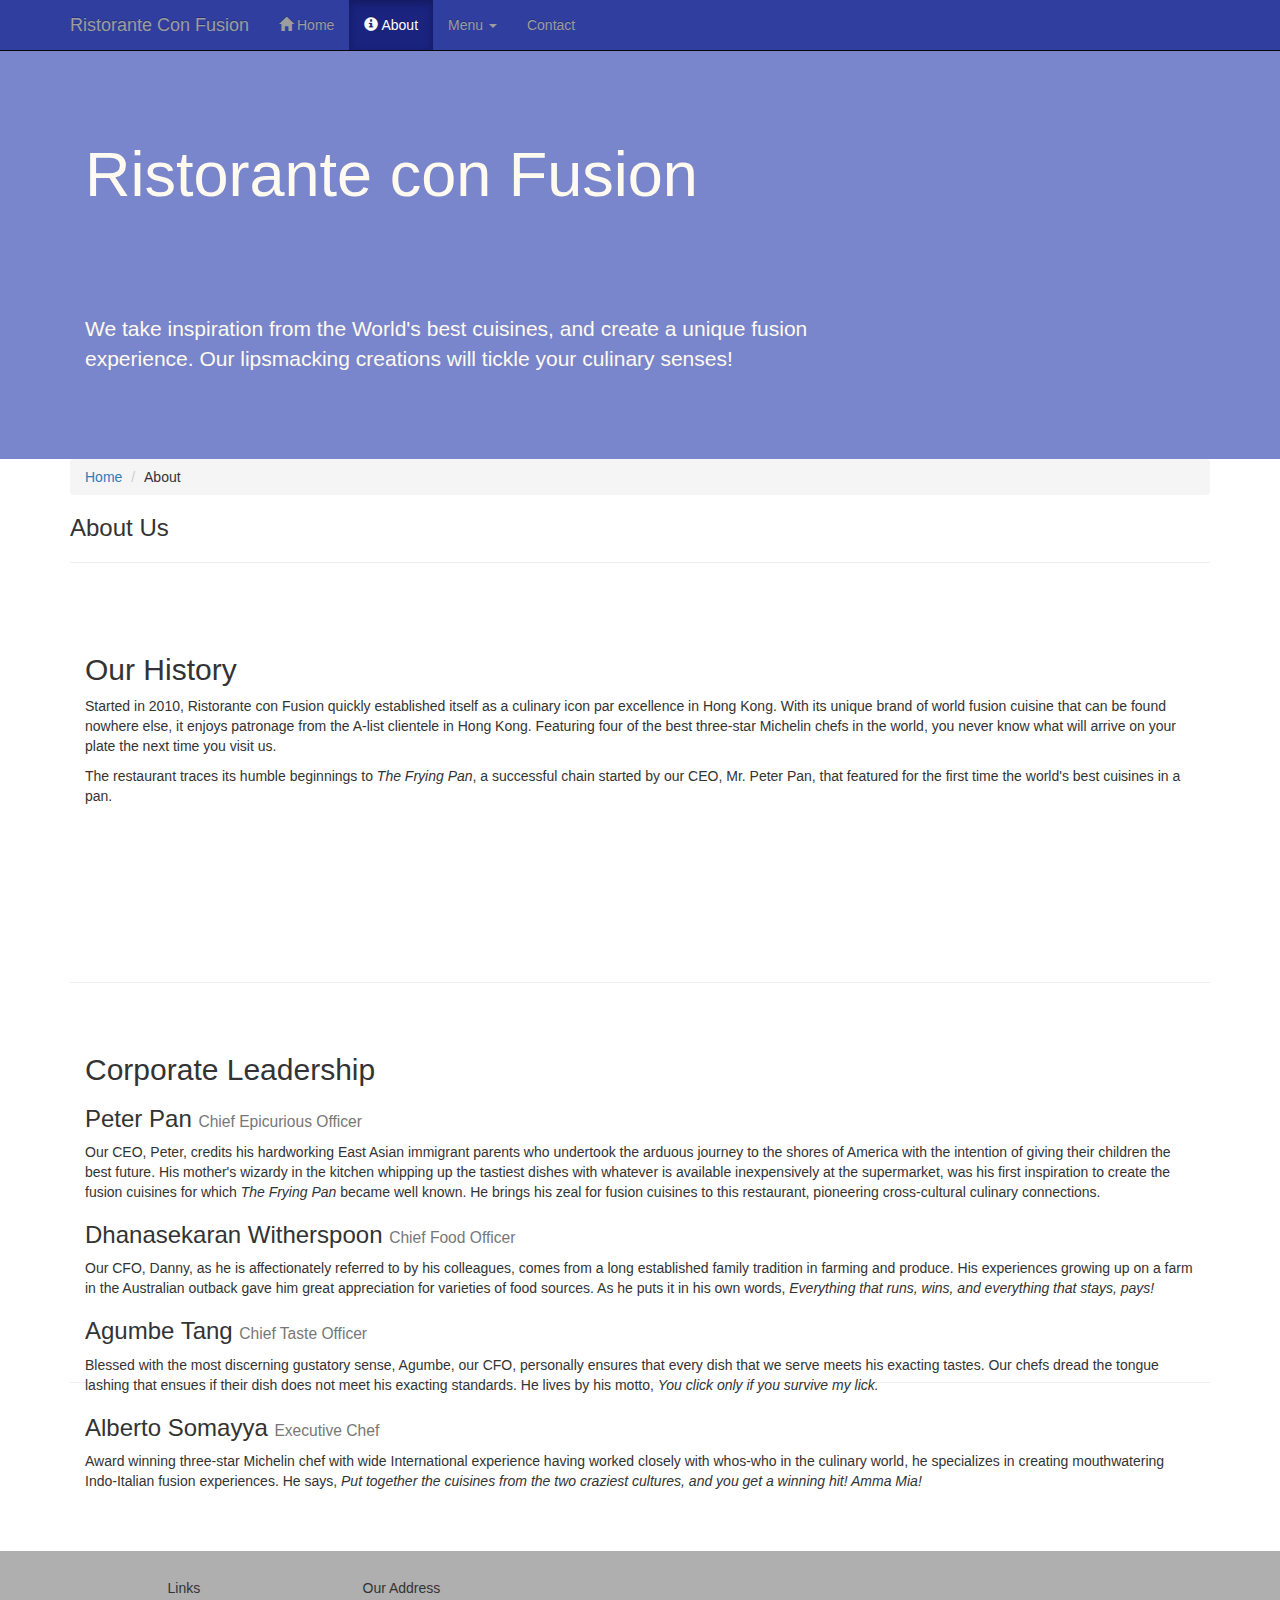
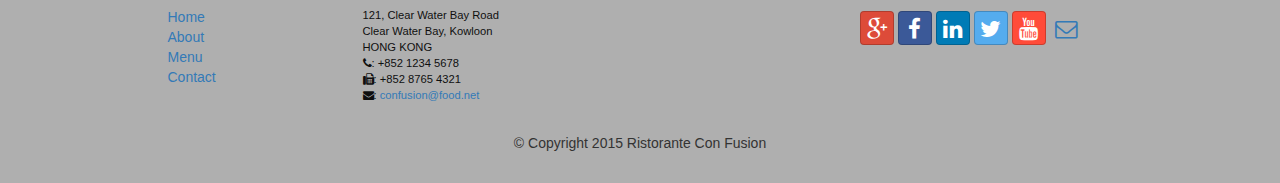
==== aboutus.html @ 4d0ea7b9 "Week 1 Assignment" ====
<!DOCTYPE html>
<html lang="en">

<head>
     <meta charset="utf-8">
    <meta http-equiv="X-UA-Compatible" content="IE=edge">
    <meta name="viewport" content="width=device-width, initial-scale=1">
    <!-- The above 3 meta tags *must* come first in the head; any other head 
         content must come *after* these tags -->
    <title>Ristorante Con Fusion: About Us</title>
        <!-- Bootstrap -->
    <link href="css/bootstrap.min.css" rel="stylesheet">
    <link href="css/bootstrap-theme.min.css" rel="stylesheet">
    <link href="css/font-awesome.min.css" rel="stylesheet">
    <link href="css/bootstrap-social.css" rel="stylesheet">
    <link href="css/mystyles.css" rel="stylesheet">

    <!-- HTML5 shim and Respond.js for IE8 support of HTML5 elements and media queries -->
    <!-- WARNING: Respond.js doesn't work if you view the page via file:// -->
    <!--[if lt IE 9]>
      <script src="https://oss.maxcdn.com/html5shiv/3.7.2/html5shiv.min.js"></script>
      <script src="https://oss.maxcdn.com/respond/1.4.2/respond.min.js"></script>
    <![endif]-->
</head>

<body>
    <nav class="navbar navbar-inverse navbar-fixed-top" role="navigation">
        <div class="container">
            <div class="navbar-header">
                <button type="button" class="navbar-toggle collapsed" data-toggle="collapse" data-target="#navbar" aria-expanded="false" aria-controls="navbar">
                    <span class="sr-only">Toggle navigation</span>
                    <span class="icon-bar"></span>
                    <span class="icon-bar"></span>
                    <span class="icon-bar"></span>
                </button>
                <a class="navbar-brand" href="index.html">Ristorante Con Fusion</a>
            </div>
            <div id="navbar" class="navbar-collapse collapse">
                <ul class="nav navbar-nav">
                    <li><a href="index.html"><span class="glyphicon glyphicon-home"
                         aria-hidden="true"></span> Home</a></li>
                    <li class="active"><a href="aboutus.html"><span class="glyphicon glyphicon-info-sign"
                         aria-hidden="true"></span> About</a></li>
                    <li class="dropdown">
                        <a href="#" class="dropdown-toggle" data-toggle="dropdown"
                         role="button" aria-haspopup="true" aria-expanded="false">
                         Menu <span class="caret"></span></a>
                        <ul class="dropdown-menu">
                            <li><a href="#">Appetizers</a></li>
                            <li><a href="#">Main Courses</a></li>
                            <li><a href="#">Desserts</a></li>
                            <li><a href="#">Drinks</a></li>
                            <li role="separator" class="divider"></li>
                            <li class="dropdown-header">Specials</li>
                            <li><a href="#">Lunch Buffet</a></li>
                            <li><a href="#">Weekend Brunch</a></li>
                        </ul>
                    </li>
                    <li><a href="#">Contact</a></li>
                </ul>
            </div>
        </div>
    </nav>  
    <header class="jumbotron">

        <!-- Main component for a primary marketing message or call to action -->

        <div class="container">
            <div class="row row-header">
                <div class="col-xs-12 col-sm-8">
                    <h1>Ristorante con Fusion</h1>
                    <p style="padding:40px;"></p>
                    <p>We take inspiration from the World's best cuisines, and create a unique fusion experience. Our lipsmacking creations will tickle your culinary senses!</p>
                </div>
                <div class="col-xs-12 col-sm-4">
                </div>
            </div>
        </div>
    </header>

    <div class="container">
        <div>
            <div>
                <ol class="breadcrumb">
                  <li><a href="index.html">Home</a></li>
                  <li>About</li>
                </ol>
            </div>
            <div>
               <h3>About Us</h3>
               <hr>
            </div>
        </div>
    
    
        
        <div class="row-content">
            <div class="col-xs-12 col-sm-12">
                <h2>Our History</h2>
                <p>Started in 2010, Ristorante con Fusion quickly established itself as a culinary icon par excellence in Hong Kong. With its unique brand of world fusion cuisine that can be found nowhere else, it enjoys patronage from the A-list clientele in Hong Kong.  Featuring four of the best three-star Michelin chefs in the world, you never know what will arrive on your plate the next time you visit us.</p>
                <p>The restaurant traces its humble beginnings to <em>The Frying Pan</em>, a successful chain started by our CEO, Mr. Peter Pan, that featured for the first time the world's best cuisines in a pan.</p>
            </div>
            <div class="col-xs-12 col-sm-12">
                <p style="padding:20px;"></p>
            </div>
        </div>


        <div class="row-content">
            <div class="col-xs-12 col-sm-12">
                <h2>Corporate Leadership</h2>
                <h3>Peter Pan <small>Chief Epicurious Officer</small></h3>
                <p>Our CEO, Peter, credits his hardworking East Asian immigrant parents who undertook the arduous journey to the shores of America with the intention of giving their children the best future. His mother's wizardy in the kitchen whipping up the tastiest dishes with whatever is available inexpensively at the supermarket, was his first inspiration to create the fusion cuisines for which <em>The Frying Pan</em> became well known. He brings his zeal for fusion cuisines to this restaurant, pioneering cross-cultural culinary connections.</p>
                <h3>Dhanasekaran Witherspoon <small>Chief Food Officer</small></h3>
                <p>Our CFO, Danny, as he is affectionately referred to by his colleagues, comes from a long established family tradition in farming and produce. His experiences growing up on a farm in the Australian outback gave him great appreciation for varieties of food sources. As he puts it in his own words, <em>Everything that runs, wins, and everything that stays, pays!</em></p>
                <h3>Agumbe Tang <small>Chief Taste Officer</small></h3>
                <p>Blessed with the most discerning gustatory sense, Agumbe, our CFO, personally ensures that every dish that we serve meets his exacting tastes. Our chefs dread the tongue lashing that ensues if their dish does not meet his exacting standards. He lives by his motto, <em>You click only if you survive my lick.</em></p>
                <h3>Alberto Somayya <small>Executive Chef</small></h3>
                <p>Award winning three-star Michelin chef with wide International experience having worked closely with whos-who in the culinary world, he specializes in creating mouthwatering Indo-Italian fusion experiences. He says, <em>Put together the cuisines from the two craziest cultures, and you get a winning hit! Amma Mia!</em></p>
            </div>
             <div class="col-xs-12 col-sm-12">
                <p style="padding:20px;"></p>
            </div>
       </div>

    </div>

    <footer class="row-footer">
        <div class="container">
            <div class="row">             
                <div class="col-xs-5 col-xs-offset-1 col-sm-2 col-sm-offset-1">
                    <h5>Links</h5>
                    <ul class="list-unstyled">
                        <li><a href="#">Home</a></li>
                        <li><a href="#">About</a></li>
                        <li><a href="#">Menu</a></li>
                        <li><a href="#">Contact</a></li>
                    </ul>
                </div>
                <div class="col-xs-6 col-sm-5">
                    <h5>Our Address</h5>
                    <address>
		              121, Clear Water Bay Road<br>
		              Clear Water Bay, Kowloon<br>
		              HONG KONG<br>
		              <i class="fa fa-phone"></i>: +852 1234 5678<br>
		              <i class="fa fa-fax"></i>: +852 8765 4321<br>
		              <i class="fa fa-envelope"></i>: 
                        <a href="mailto:confusion@food.net">confusion@food.net</a>
		           </address>
                </div>
                <div class="col-xs-12 col-sm-4">
                    <div class="nav navbar-nav" style="padding: 40px 10px;">
                        <a class="btn btn-social-icon btn-google-plus" href="http://google.com/+"><i class="fa fa-google-plus"></i></a>
                        <a class="btn btn-social-icon btn-facebook" href="http://www.facebook.com/profile.php?id="><i class="fa fa-facebook"></i></a>
                        <a class="btn btn-social-icon btn-linkedin" href="http://www.linkedin.com/in/"><i class="fa fa-linkedin"></i></a>
                        <a class="btn btn-social-icon btn-twitter" href="http://twitter.com/"><i class="fa fa-twitter"></i></a>
                        <a class="btn btn-social-icon btn-youtube" href="http://youtube.com/"><i class="fa fa-youtube"></i></a>
                        <a class="btn btn-social-icon" href="mailto:"><i class="fa fa-envelope-o"></i></a>
                    </div>
                </div>
                <div class="col-xs-12">
                    <p style="padding:10px;"></p>
                    <p align=center>© Copyright 2015 Ristorante Con Fusion</p>
                </div>
            </div>
        </div>
    </footer>
    <!-- jQuery (necessary for Bootstrap's JavaScript plugins) -->
    <script src="https://ajax.googleapis.com/ajax/libs/jquery/1.11.3/jquery.min.js"></script>
    <!-- Include all compiled plugins (below), or include individual files as needed -->
    <script src="js/bootstrap.min.js"></script>
</body>

</html>
---- css/mystyles.css ----
body{
    align:center;
    padding:50px 0px 0px 0px;
    z-index:0;
}

.navbar-inverse {
     background: #303F9F;
}

.navbar-inverse .navbar-nav > .active > a,
.navbar-inverse .navbar-nav > .active > a:hover,
.navbar-inverse .navbar-nav > .active > a:focus {
    color: #fff;
    background: #1A237E;
}

.navbar-inverse .navbar-nav > .open > a,
 .navbar-inverse .navbar-nav > .open > a:hover,
 .navbar-inverse .navbar-nav > .open > a:focus {
    color: #fff;
    background: #1A237E;
}

.navbar-inverse .navbar-nav .open .dropdown-menu> li> a,
.navbar-inverse .navbar-nav .open .dropdown-menu {
    background-color: #303F9F;
    color:#eeeeee;
}

.navbar-inverse .navbar-nav .open .dropdown-menu> li> a:hover {
    color:#000000;
}

.row-header {
    margin: 0px auto;
    padding: 0px auto;
}

.row-content {
    margin: 0px auto;
    padding: 50px 0px 50px 0px;
    border-bottom: 1px ridge;
    min-height: 400px;
}

.row-footer {
    background-color: #AfAfAf;
    margin: 0px auto;
    padding: 20px 0px 20px 0px;
}

.jumbotron {
    padding: 70px 30px 70px 30px;
    margin: 0px auto;
    background: #7986CB;
    color: floralwhite
}

address {
    font-size: 80%;
    margin: 0px;
    color: #0f0f0f;    
}
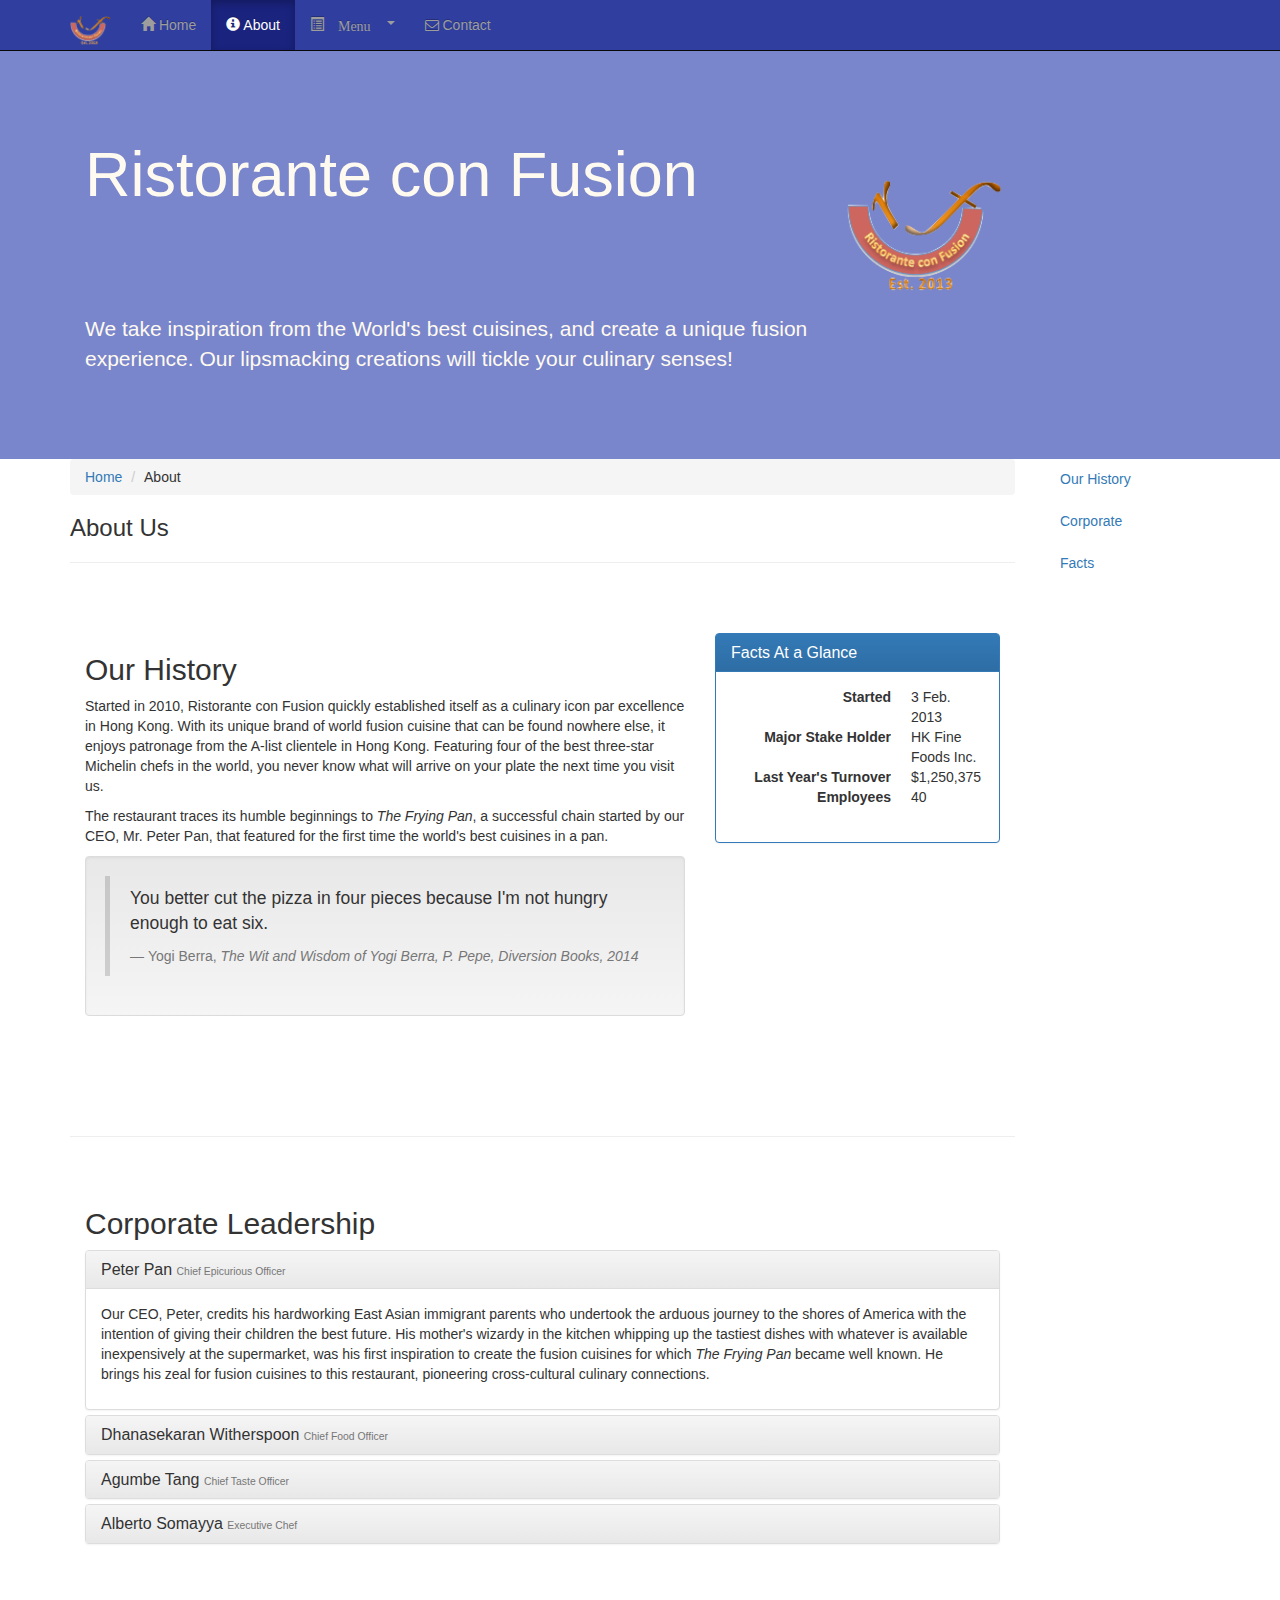
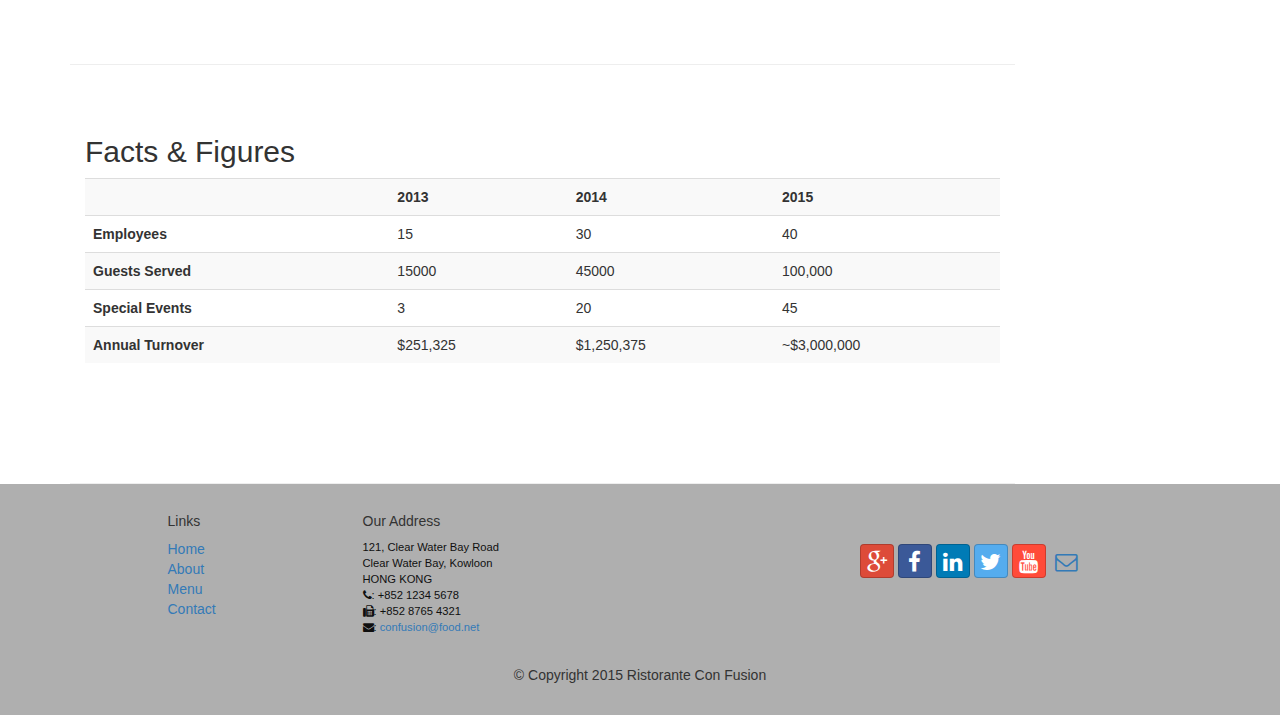
==== commit 720b02b0: "Week 3 before assignment" ====
--- a/aboutus.html
+++ b/aboutus.html
@@ -23,7 +23,7 @@
     <![endif]-->
 </head>
 
-<body>
+<body data-spy="scroll" data-target="#myScrollspy" data-offset="200">
     <nav class="navbar navbar-inverse navbar-fixed-top" role="navigation">
         <div class="container">
             <div class="navbar-header">
@@ -33,7 +33,7 @@
                     <span class="icon-bar"></span>
                     <span class="icon-bar"></span>
                 </button>
-                <a class="navbar-brand" href="index.html">Ristorante Con Fusion</a>
+                <a class="navbar-brand" href="#"><img src="img/logo.png" height=30 width=41></a>
             </div>
             <div id="navbar" class="navbar-collapse collapse">
                 <ul class="nav navbar-nav">
@@ -43,7 +43,8 @@
                          aria-hidden="true"></span> About</a></li>
                     <li class="dropdown">
                         <a href="#" class="dropdown-toggle" data-toggle="dropdown"
-                         role="button" aria-haspopup="true" aria-expanded="false">
+                         role="button" aria-haspopup="true" aria-expanded="false"><span class="glyphicon glyphicon-list-alt"
+                         aria-hidden="true"> 
                          Menu <span class="caret"></span></a>
                         <ul class="dropdown-menu">
                             <li><a href="#">Appetizers</a></li>
@@ -56,7 +57,7 @@
                             <li><a href="#">Weekend Brunch</a></li>
                         </ul>
                     </li>
-                    <li><a href="#">Contact</a></li>
+                    <li><a href="contactus.html"><i class="fa fa-envelope-o"></i> Contact</a></li>
                 </ul>
             </div>
         </div>
@@ -72,57 +73,206 @@
                     <p style="padding:40px;"></p>
                     <p>We take inspiration from the World's best cuisines, and create a unique fusion experience. Our lipsmacking creations will tickle your culinary senses!</p>
                 </div>
-                <div class="col-xs-12 col-sm-4">
+                <div class="col-xs-12 col-sm-2">
+                    <p style="padding:20px;"></p>
+                    <img src="img/logo.png" class="img-responsive">
                 </div>
             </div>
         </div>
     </header>
 
     <div class="container">
-        <div>
+       <div class="row">
+        <div class="col-xs-12 col-sm-10">
             <div>
-                <ol class="breadcrumb">
-                  <li><a href="index.html">Home</a></li>
-                  <li>About</li>
-                </ol>
-            </div>
-            <div>
-               <h3>About Us</h3>
-               <hr>
-            </div>
+                <div>
+                    <ol class="breadcrumb">
+                      <li><a href="index.html">Home</a></li>
+                      <li>About</li>
+                    </ol>
+                </div>
+                <div>
+                   <h3>About Us</h3>
+                   <hr>
+                </div>
+            </div>
+
+            <div id="history" class="row row-content">
+                <div class="col-xs-12 col-sm-6 col-lg-8">
+                    <h2>Our History</h2>
+                    <p>Started in 2010, Ristorante con Fusion quickly established itself as a culinary icon par excellence in Hong Kong. With its unique brand of world fusion cuisine that can be found nowhere else, it enjoys patronage from the A-list clientele in Hong Kong.  Featuring four of the best three-star Michelin chefs in the world, you never know what will arrive on your plate the next time you visit us.</p>
+                    <p>The restaurant traces its humble beginnings to <em>The Frying Pan</em>, a successful chain started by our CEO, Mr. Peter Pan, that featured for the first time the world's best cuisines in a pan.</p>
+                    <div class="well">
+                        <blockquote>
+                            <p>You better cut the pizza in four pieces because
+                                I'm not hungry enough to eat six.</p>
+                            <footer>Yogi Berra,
+                              <cite title="Source Title">The Wit and Wisdom of Yogi Berra,
+                                P. Pepe, Diversion Books, 2014</cite>
+                            </footer>
+                        </blockquote>
+                    </div>
+                </div>
+
+                <div class="col-xs-12 col-sm-6 col-lg-4">
+                    <div class="panel panel-primary">
+                        <div class="panel-heading">
+                            <h3 class="panel-title">Facts At a Glance</h3>
+                        </div>
+                        <div class="panel-body">
+                            <dl class="dl-horizontal">
+                                <dt>Started</dt>
+                                <dd>3 Feb. 2013</dd>
+                                <dt>Major Stake Holder</dt>
+                                <dd>HK Fine Foods Inc.</dd>
+                                <dt>Last Year's Turnover</dt>
+                                <dd>$1,250,375</dd>
+                                <dt>Employees</dt>
+                                <dd>40</dd>
+                           </dl>
+                        </div>
+                    </div>
+                </div>
+
+                <div class="col-sm-12">
+                    <p style="padding:20px;"></p>
+                </div>
+            </div>
+
+
+            <div id="corporate" class="row row-content">
+                <div class="col-xs-12 col-sm-12">
+                    <h2>Corporate Leadership</h2>
+
+                    <div class="panel-group" id="accordion"
+                          role="tablist" aria-multiselectable="true">
+
+                        <div class="panel panel-default">
+                            <div class="panel-heading" role="tab" id="headingPeter">
+                                <h3 class="panel-title">
+                                    <a role="button" data-toggle="collapse"
+                                         data-parent="#accordion" href="#peter"
+                                         aria-expanded="true" aria-controls="peter">
+                                        Peter Pan <small>Chief Epicurious Officer</small></a>
+                                </h3>
+                            </div>
+
+                            <div role="tabpanel" class="panel-collapse collapse in"
+                                 id="peter"    aria-labelledby="headingPeter">
+                                <div class="panel-body">
+                                    <p>Our CEO, Peter, credits his hardworking East Asian immigrant parents who undertook the arduous journey to the shores of America with the intention of giving their children the best future. His mother's wizardy in the kitchen whipping up the tastiest dishes with whatever is available inexpensively at the supermarket, was his first inspiration to create the fusion cuisines for which <em>The Frying Pan</em> became well known. He brings his zeal for fusion cuisines to this restaurant, pioneering cross-cultural culinary connections.</p>
+                                </div>
+                            </div>
+                        </div>
+
+                        <div class="panel panel-default">
+                            <div class="panel-heading" role="tab" id="headingDanny">
+                                <h3 class="panel-title">
+                                    <a role="button" data-toggle="collapse"
+                                         data-parent="#accordion" href="#danny"
+                                         aria-expanded="true" aria-controls="danny">
+                                        Dhanasekaran Witherspoon <small>Chief Food Officer</small></a>
+                                </h3>
+                            </div>
+                            <div role="tabpanel" class="panel-collapse collapse"
+                                 id="danny"    aria-labelledby="headingDanny">
+                                <div class="panel-body">
+                                    <p>Our CFO, Danny, as he is affectionately referred to by his colleagues, comes from a long established family tradition in farming and produce. His experiences growing up on a farm in the Australian outback gave him great appreciation for varieties of food sources. As he puts it in his own words, <em>Everything that runs, wins, and everything that stays, pays!</em></p>
+                                </div>
+                            </div>
+                        </div>
+
+                        <div class="panel panel-default">
+                            <div class="panel-heading" role="tab" id="headingAgumbe">
+                                <h3 class="panel-title">
+                                    <a role="button" data-toggle="collapse"
+                                         data-parent="#accordion" href="#agumbe"
+                                         aria-expanded="true" aria-controls="agumbe">
+                                        Agumbe Tang <small>Chief Taste Officer</small></a>
+                                </h3>
+                            </div>
+                            <div role="tabpanel" class="panel-collapse collapse"
+                                 id="agumbe"    aria-labelledby="headingAgumbe">
+                                <div class="panel-body">
+                                    <p>Blessed with the most discerning gustatory sense, Agumbe, our CFO, personally ensures that every dish that we serve meets his exacting tastes. Our chefs dread the tongue lashing that ensues if their dish does not meet his exacting standards. He lives by his motto, <em>You click only if you survive my lick.</em></p>
+                                </div>
+                            </div>
+                        </div>
+
+                        <div class="panel panel-default">
+                            <div class="panel-heading" role="tab" id="headingAlberto">
+                                <h3 class="panel-title">
+                                    <a role="button" data-toggle="collapse"
+                                         data-parent="#accordion" href="#alberto"
+                                         aria-expanded="true" aria-controls="alberto">
+                                        Alberto Somayya <small>Executive Chef</small></a>
+                                </h3>
+                            </div>
+                            <div role="tabpanel" class="panel-collapse collapse"
+                                 id="alberto"    aria-labelledby="headingAlberto">
+                                <div class="panel-body">
+                                    <p>Award winning three-star Michelin chef with wide International experience having worked closely with whos-who in the culinary world, he specializes in creating mouthwatering Indo-Italian fusion experiences. He says, <em>Put together the cuisines from the two craziest cultures, and you get a winning hit! Amma Mia!</em></p>
+                                </div>
+                            </div>
+                        </div>
+                    </div>
+                </div>
+                 <div class="col-xs-12 col-sm-12">
+                    <p style="padding:20px;"></p>
+                </div>
+           </div>
+
+            <div id="facts" class="row row-content">
+                <div class="col-xs-12">
+                    <h2>Facts &amp; Figures</h2>
+                    <div class="table-responsive">
+                    <table class="table table-striped">
+                        <tr>
+                            <td>&nbsp;</td>
+                            <th>2013</th>
+                            <th>2014</th>
+                            <th>2015</th>
+                        </tr>
+                        <tr>
+                            <th>Employees</th>
+                            <td>15</td>
+                            <td>30</td>
+                            <td>40</td>
+                        </tr>
+                        <tr>
+                            <th>Guests Served</th>
+                            <td>15000</td>
+                            <td>45000</td>
+                            <td>100,000</td>
+                        </tr>
+                        <tr>
+                            <th>Special Events</th>
+                            <td>3</td>
+                            <td>20</td>
+                            <td>45</td>
+                        </tr>
+                        <tr>
+                            <th>Annual Turnover</th>
+                            <td>$251,325</td>
+                            <td>$1,250,375</td>
+                            <td>~$3,000,000</td>
+                        </tr>
+                    </table>
+                    </div>
+                </div>
+                 <div class="col-xs-12 col-sm-3">
+                    <p style="padding:20px;"></p>
+                </div>
+           </div>
         </div>
-    
-    
-        
-        <div class="row-content">
-            <div class="col-xs-12 col-sm-12">
-                <h2>Our History</h2>
-                <p>Started in 2010, Ristorante con Fusion quickly established itself as a culinary icon par excellence in Hong Kong. With its unique brand of world fusion cuisine that can be found nowhere else, it enjoys patronage from the A-list clientele in Hong Kong.  Featuring four of the best three-star Michelin chefs in the world, you never know what will arrive on your plate the next time you visit us.</p>
-                <p>The restaurant traces its humble beginnings to <em>The Frying Pan</em>, a successful chain started by our CEO, Mr. Peter Pan, that featured for the first time the world's best cuisines in a pan.</p>
-            </div>
-            <div class="col-xs-12 col-sm-12">
-                <p style="padding:20px;"></p>
-            </div>
-        </div>
-
-
-        <div class="row-content">
-            <div class="col-xs-12 col-sm-12">
-                <h2>Corporate Leadership</h2>
-                <h3>Peter Pan <small>Chief Epicurious Officer</small></h3>
-                <p>Our CEO, Peter, credits his hardworking East Asian immigrant parents who undertook the arduous journey to the shores of America with the intention of giving their children the best future. His mother's wizardy in the kitchen whipping up the tastiest dishes with whatever is available inexpensively at the supermarket, was his first inspiration to create the fusion cuisines for which <em>The Frying Pan</em> became well known. He brings his zeal for fusion cuisines to this restaurant, pioneering cross-cultural culinary connections.</p>
-                <h3>Dhanasekaran Witherspoon <small>Chief Food Officer</small></h3>
-                <p>Our CFO, Danny, as he is affectionately referred to by his colleagues, comes from a long established family tradition in farming and produce. His experiences growing up on a farm in the Australian outback gave him great appreciation for varieties of food sources. As he puts it in his own words, <em>Everything that runs, wins, and everything that stays, pays!</em></p>
-                <h3>Agumbe Tang <small>Chief Taste Officer</small></h3>
-                <p>Blessed with the most discerning gustatory sense, Agumbe, our CFO, personally ensures that every dish that we serve meets his exacting tastes. Our chefs dread the tongue lashing that ensues if their dish does not meet his exacting standards. He lives by his motto, <em>You click only if you survive my lick.</em></p>
-                <h3>Alberto Somayya <small>Executive Chef</small></h3>
-                <p>Award winning three-star Michelin chef with wide International experience having worked closely with whos-who in the culinary world, he specializes in creating mouthwatering Indo-Italian fusion experiences. He says, <em>Put together the cuisines from the two craziest cultures, and you get a winning hit! Amma Mia!</em></p>
-            </div>
-             <div class="col-xs-12 col-sm-12">
-                <p style="padding:20px;"></p>
-            </div>
+        <nav class="hidden-xs col-sm-2" id="myScrollspy">
+            <ul id="nav-scrollspy" class="nav nav-pills nav-stacked" data-spy="affix" data-offset-top="400">
+                <li><a href="#history">Our History</a></li>
+                <li><a href="#corporate">Corporate</a></li>
+                <li><a href="#facts">Facts</a></li>
+            </ul>
+        </nav>
        </div>
-
     </div>
 
     <footer class="row-footer">
@@ -170,6 +320,7 @@
     <script src="https://ajax.googleapis.com/ajax/libs/jquery/1.11.3/jquery.min.js"></script>
     <!-- Include all compiled plugins (below), or include individual files as needed -->
     <script src="js/bootstrap.min.js"></script>
+    
 </body>
 
 </html>--- a/css/mystyles.css
+++ b/css/mystyles.css
@@ -61,4 +61,29 @@
     font-size: 80%;
     margin: 0px;
     color: #0f0f0f;    
+}
+
+.tab-content {
+    border-left: 1px solid #ddd;
+    border-right: 1px solid #ddd;
+    border-bottom: 1px solid #ddd;
+    padding: 10px;
+    border-radius: 0px 0px 4px 4px;
+}
+
+.affix {
+    top:100px;
+}
+
+.carousel {
+    background:#1A237E;
+}
+.carousel .item {
+  height: 300px;
+}
+.item img {
+    position: absolute;
+    top: 0;
+    left: 0;
+    min-height: 300px;
 }